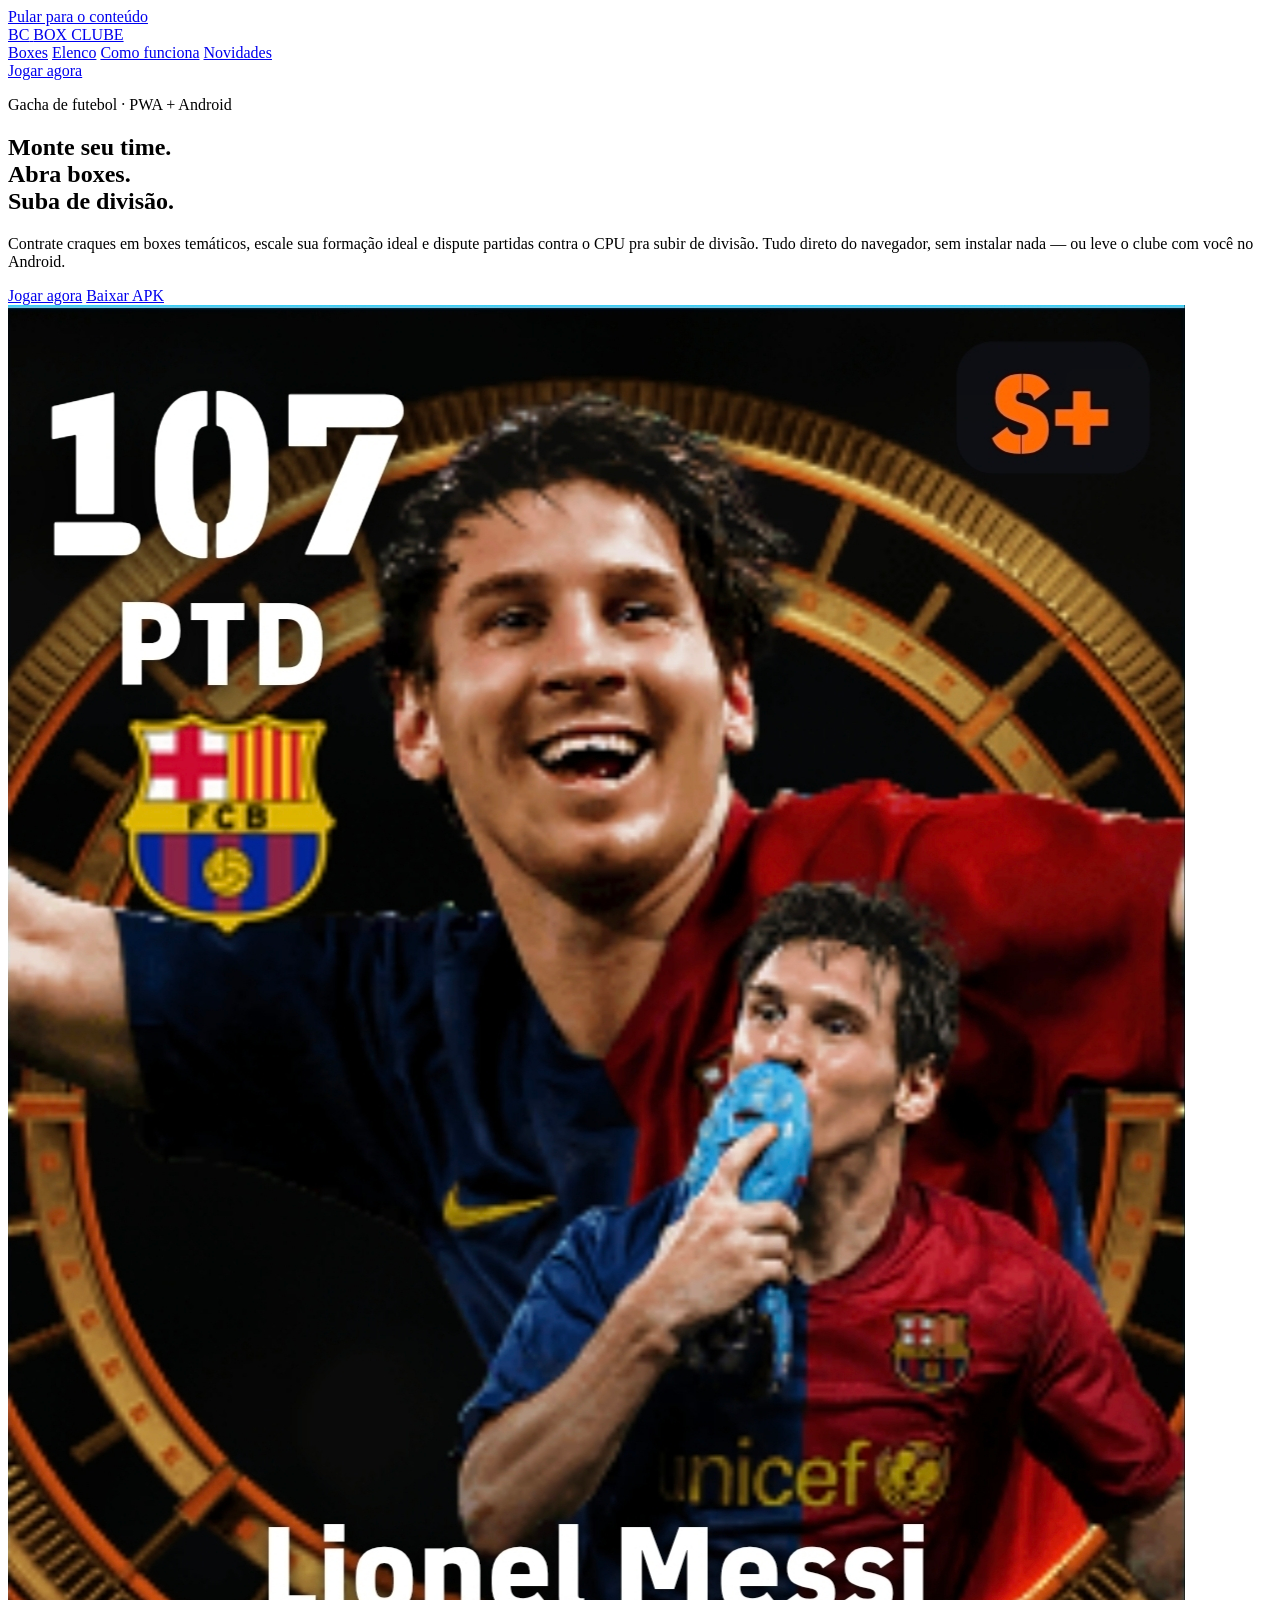
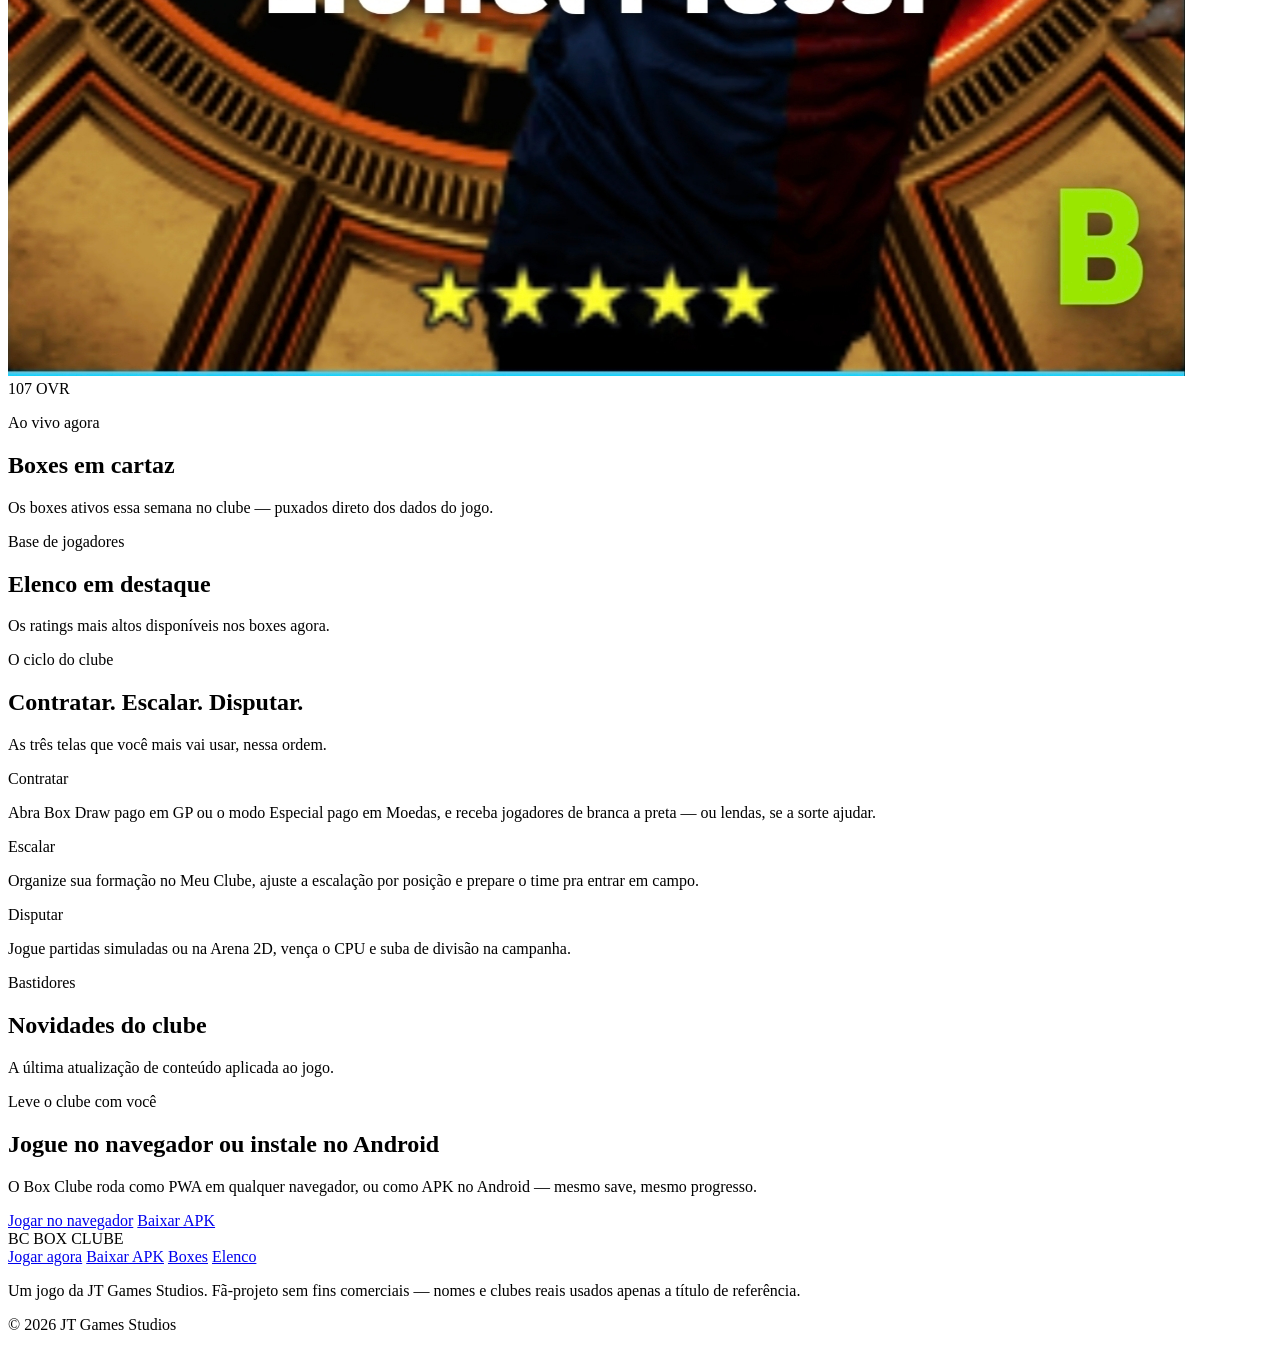
==== site/index.html @ 3d303e0d "Add files via upload" ====
<!DOCTYPE html>
<html lang="pt-BR">
<head>
<meta charset="UTF-8">
<meta name="viewport" content="width=device-width, initial-scale=1, viewport-fit=cover">
<title>Box Clube — Monte seu time, abra boxes, suba de divisão</title>
<meta name="description" content="Box Clube: o gacha de futebol na palma da sua mão. Abra boxes, monte seu elenco e suba de divisão contra o CPU.">

<meta property="og:type" content="website">
<meta property="og:title" content="Box Clube">
<meta property="og:description" content="Monte seu time, abra boxes e suba de divisão no Box Clube.">
<meta property="og:image" content="../assets/banner-home-evento-2d2.jpg">
<meta name="theme-color" content="#0A0F1F">

<link rel="stylesheet" href="css/site.css">
</head>
<body>

<a class="skip-link" href="#main">Pular para o conteúdo</a>

<header class="nav" id="siteNav">
  <div class="nav-inner">
    <a class="nav-logo" href="#top">
      <span class="nav-logo-mark">BC</span>
      <span class="nav-logo-text">BOX CLUBE</span>
    </a>
    <nav class="nav-links" aria-label="Navegação principal">
      <a href="#boxes">Boxes</a>
      <a href="#elenco">Elenco</a>
      <a href="#como-funciona">Como funciona</a>
      <a href="#novidades">Novidades</a>
    </nav>
    <a class="nav-cta" href="../index.html">Jogar agora</a>
  </div>
</header>

<main id="main">

  <!-- ================= HERO ================= -->
  <section class="hero" id="top">
    <div class="hero-glow" aria-hidden="true"></div>
    <div class="hero-inner">
      <div class="hero-copy">
        <p class="eyebrow">Gacha de futebol · PWA + Android</p>
        <h1 class="hero-title">Monte seu time.<br>Abra boxes.<br><span class="accent">Suba de divisão.</span></h1>
        <p class="hero-sub">Contrate craques em boxes temáticos, escale sua formação ideal e dispute partidas contra o CPU pra subir de divisão. Tudo direto do navegador, sem instalar nada — ou leve o clube com você no Android.</p>
        <div class="hero-actions">
          <a class="btn btn-primary" href="../index.html">Jogar agora</a>
          <a class="btn btn-ghost" href="#download">Baixar APK</a>
        </div>
      </div>

      <div class="hero-card-stage">
        <div class="hero-card" id="heroCard">
          <img id="heroCardImg" src="../assets/players/L. MESSI_BIGTIME_BCN_107.jpg" alt="Carta de destaque de um jogador do Box Clube">
          <div class="hero-card-sheen" aria-hidden="true"></div>
          <div class="hero-card-chip" id="heroCardChip">107 OVR</div>
        </div>
      </div>
    </div>
  </section>

  <!-- ================= BOXES AO VIVO ================= -->
  <section class="section" id="boxes">
    <div class="section-inner">
      <div class="section-head">
        <p class="eyebrow eyebrow-live"><span class="live-dot"></span>Ao vivo agora</p>
        <h2>Boxes em cartaz</h2>
        <p class="section-sub">Os boxes ativos essa semana no clube — puxados direto dos dados do jogo.</p>
      </div>
      <div class="box-rail" id="boxRail">
        <div class="skeleton-row" aria-hidden="true">
          <div class="skeleton-card"></div>
          <div class="skeleton-card"></div>
          <div class="skeleton-card"></div>
        </div>
      </div>
    </div>
  </section>

  <!-- ================= ELENCO ================= -->
  <section class="section section-alt" id="elenco">
    <div class="section-inner">
      <div class="section-head">
        <p class="eyebrow">Base de jogadores</p>
        <h2>Elenco em destaque</h2>
        <p class="section-sub">Os ratings mais altos disponíveis nos boxes agora.</p>
      </div>
      <div class="player-grid" id="playerGrid">
        <div class="skeleton-row" aria-hidden="true">
          <div class="skeleton-player"></div>
          <div class="skeleton-player"></div>
          <div class="skeleton-player"></div>
          <div class="skeleton-player"></div>
        </div>
      </div>
    </div>
  </section>

  <!-- ================= COMO FUNCIONA ================= -->
  <section class="section" id="como-funciona">
    <div class="section-inner">
      <div class="section-head">
        <p class="eyebrow">O ciclo do clube</p>
        <h2>Contratar. Escalar. Disputar.</h2>
        <p class="section-sub">As três telas que você mais vai usar, nessa ordem.</p>
      </div>
      <div class="steps">
        <div class="step-card">
          <span class="step-word">Contratar</span>
          <p>Abra Box Draw pago em GP ou o modo Especial pago em Moedas, e receba jogadores de branca a preta — ou lendas, se a sorte ajudar.</p>
        </div>
        <div class="step-card">
          <span class="step-word">Escalar</span>
          <p>Organize sua formação no Meu Clube, ajuste a escalação por posição e prepare o time pra entrar em campo.</p>
        </div>
        <div class="step-card">
          <span class="step-word">Disputar</span>
          <p>Jogue partidas simuladas ou na Arena 2D, vença o CPU e suba de divisão na campanha.</p>
        </div>
      </div>
    </div>
  </section>

  <!-- ================= NOVIDADES ================= -->
  <section class="section section-alt" id="novidades">
    <div class="section-inner">
      <div class="section-head">
        <p class="eyebrow">Bastidores</p>
        <h2>Novidades do clube</h2>
        <p class="section-sub">A última atualização de conteúdo aplicada ao jogo.</p>
      </div>
      <div class="news-card" id="newsCard">
        <div class="skeleton-news" aria-hidden="true"></div>
      </div>
    </div>
  </section>

  <!-- ================= DOWNLOAD ================= -->
  <section class="section download" id="download">
    <div class="section-inner download-inner">
      <div>
        <p class="eyebrow">Leve o clube com você</p>
        <h2>Jogue no navegador ou instale no Android</h2>
        <p class="section-sub">O Box Clube roda como PWA em qualquer navegador, ou como APK no Android — mesmo save, mesmo progresso.</p>
      </div>
      <div class="hero-actions">
        <a class="btn btn-primary" href="../index.html">Jogar no navegador</a>
        <a class="btn btn-ghost" href="../index.html">Baixar APK</a>
      </div>
    </div>
  </section>

</main>

<footer class="footer">
  <div class="footer-inner">
    <div class="footer-brand">
      <span class="nav-logo-mark">BC</span>
      <span class="nav-logo-text">BOX CLUBE</span>
    </div>
    <div class="footer-links">
      <a href="../index.html">Jogar agora</a>
      <a href="#download">Baixar APK</a>
      <a href="#boxes">Boxes</a>
      <a href="#elenco">Elenco</a>
    </div>
    <p class="footer-note">Um jogo da JT Games Studios. Fã-projeto sem fins comerciais — nomes e clubes reais usados apenas a título de referência.</p>
    <p class="footer-copy">© 2026 JT Games Studios</p>
  </div>
</footer>

<script src="js/site.js"></script>
</body>
</html>
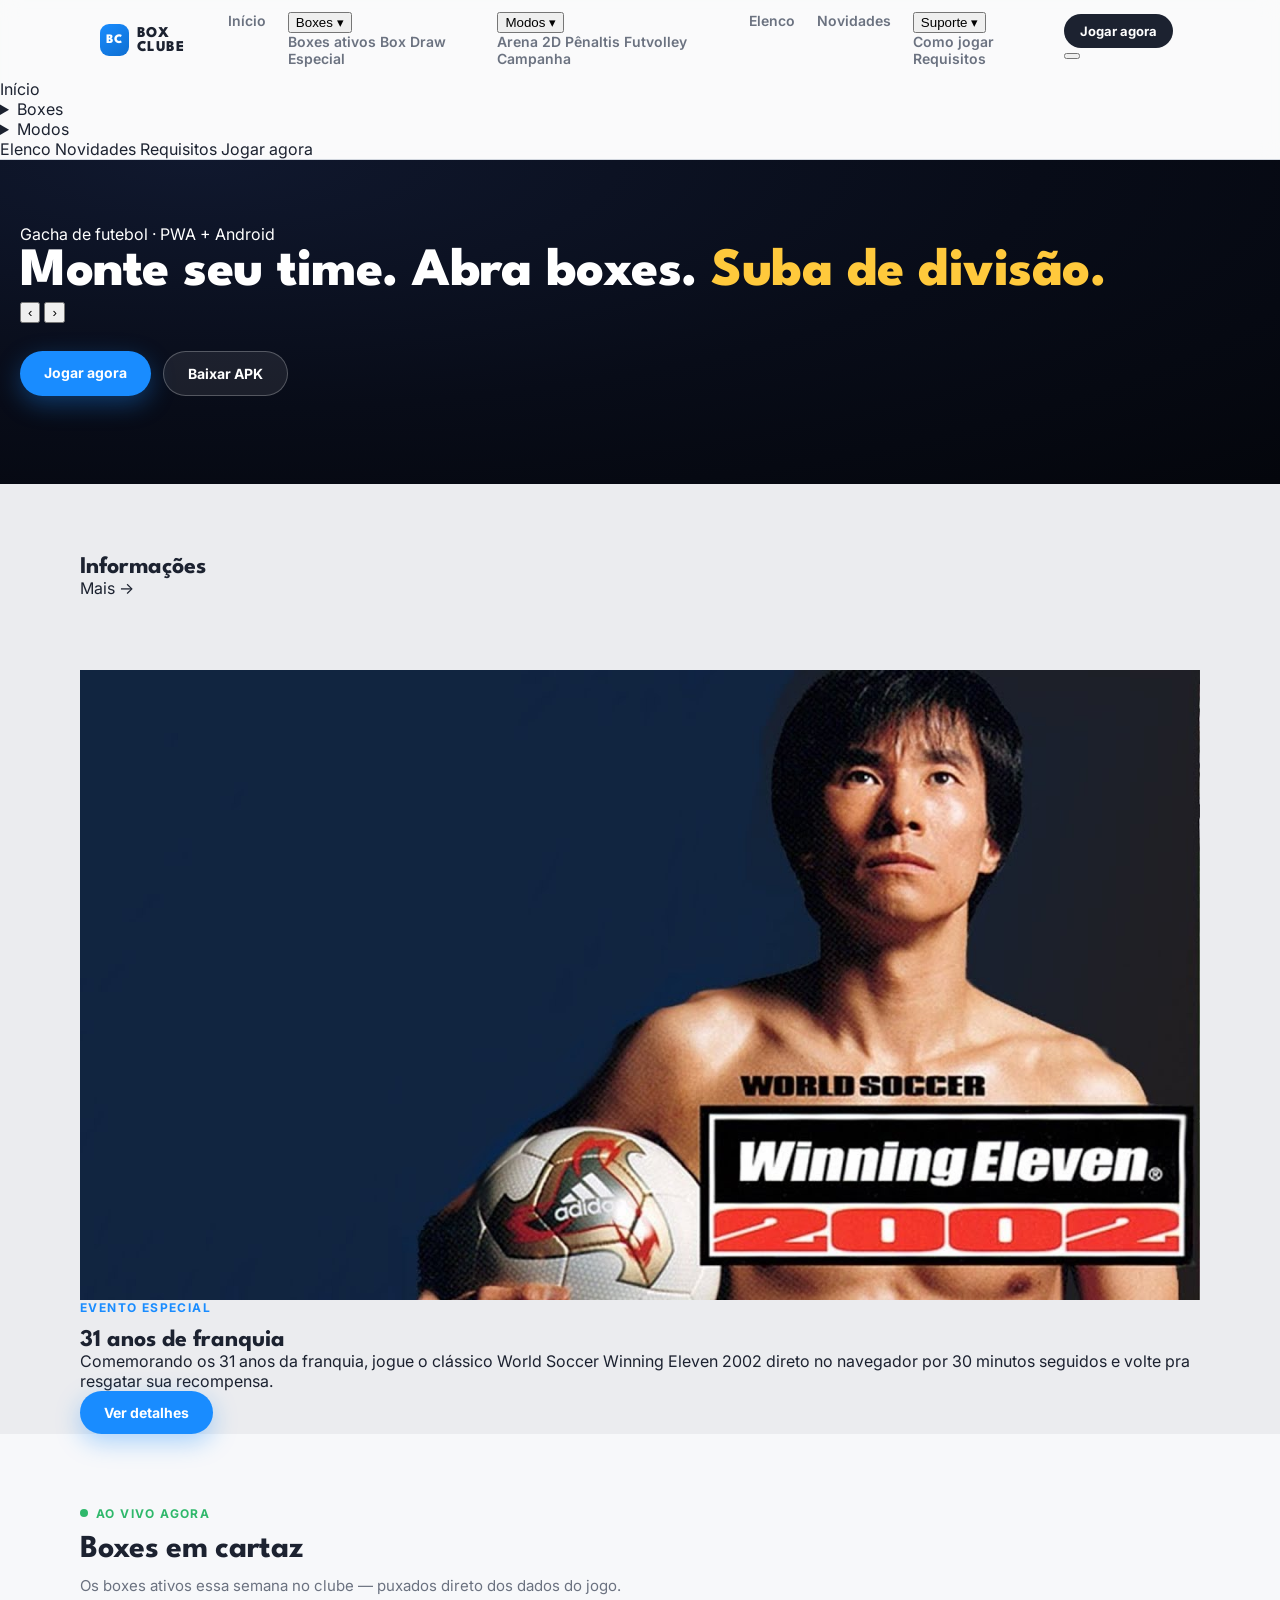
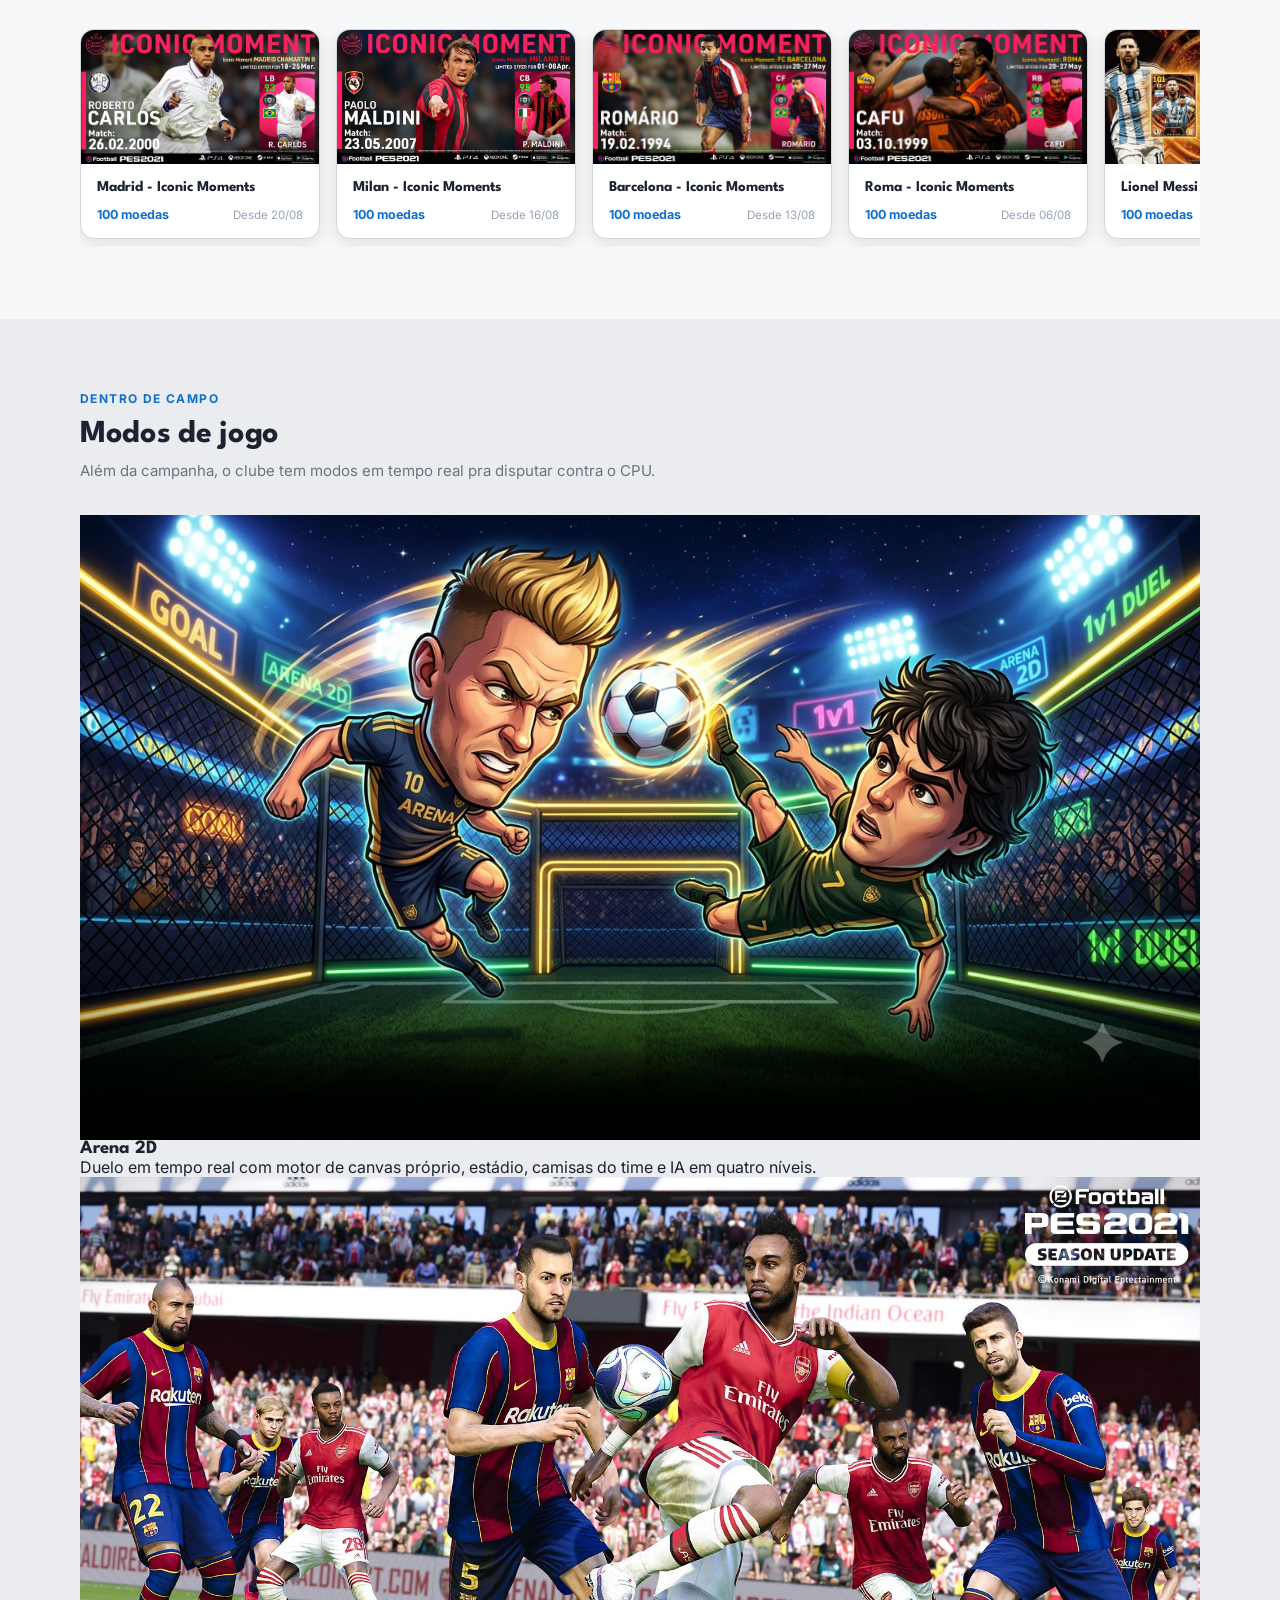
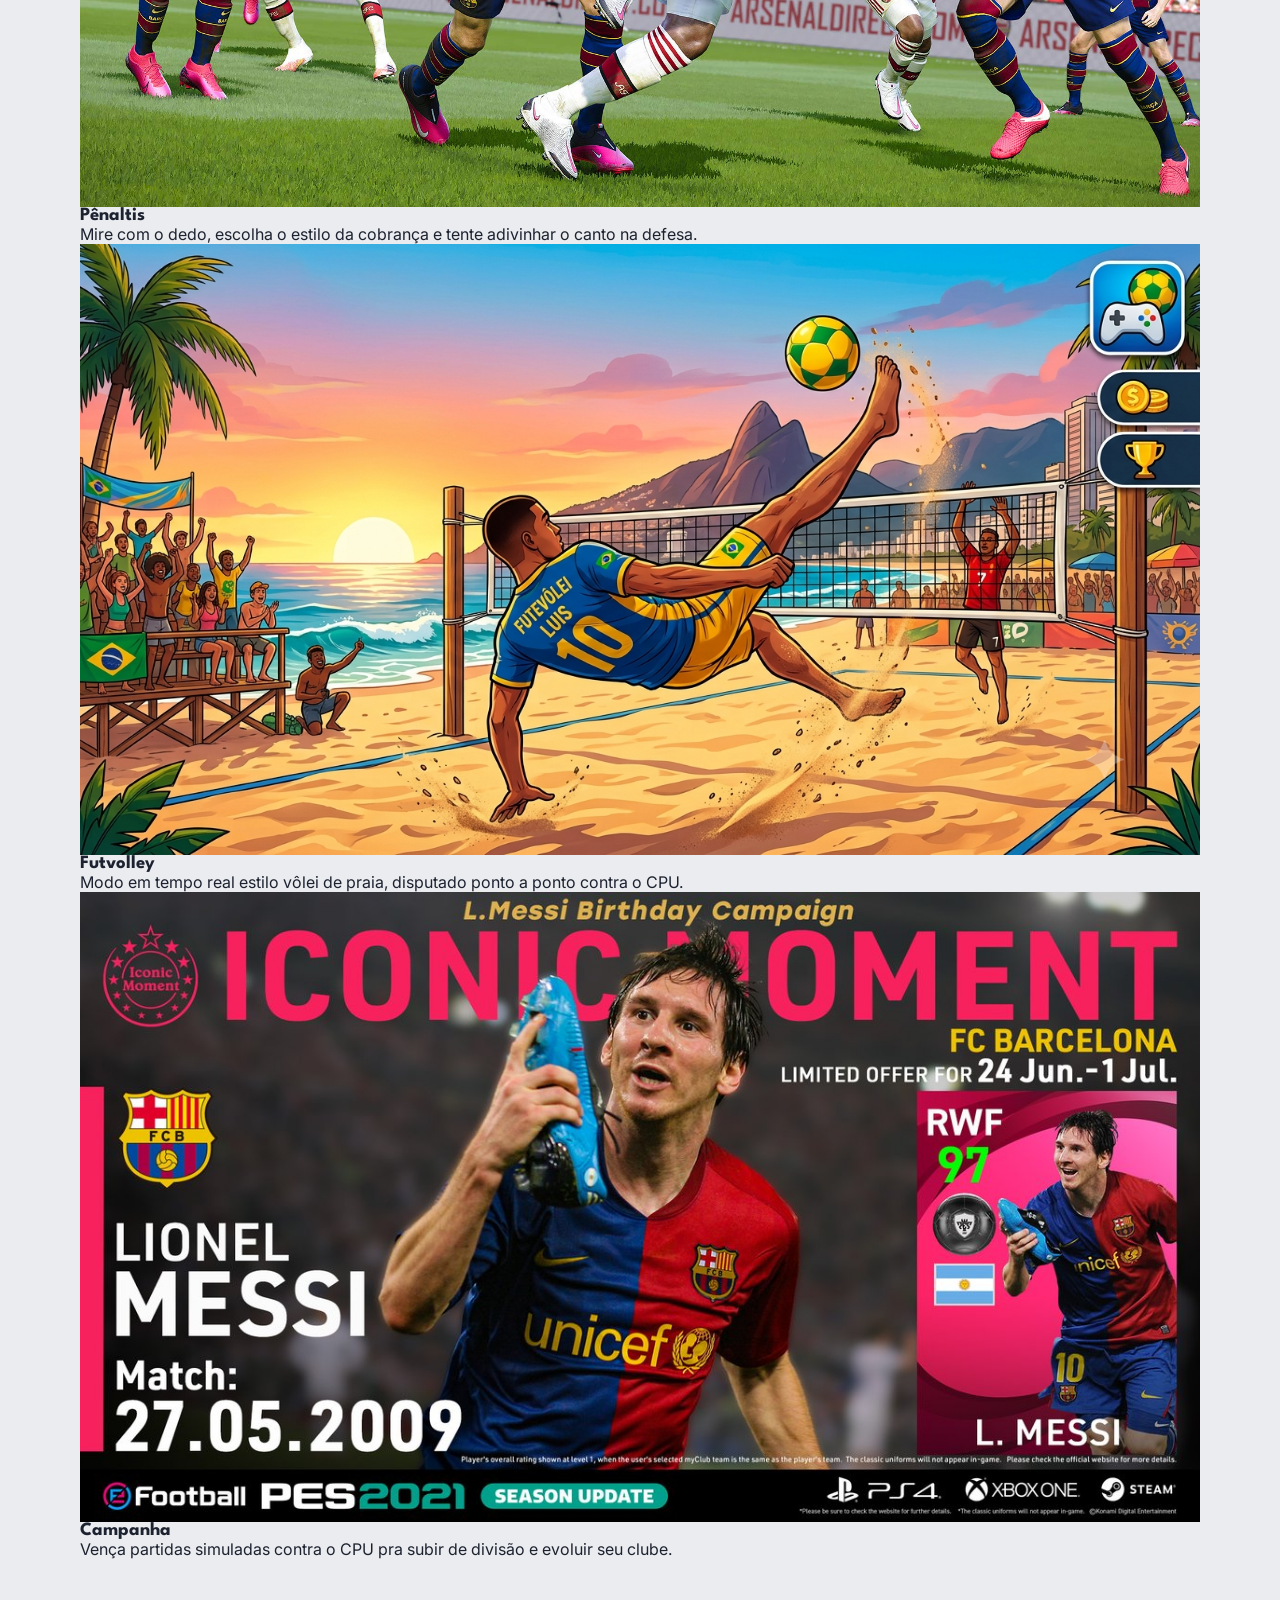
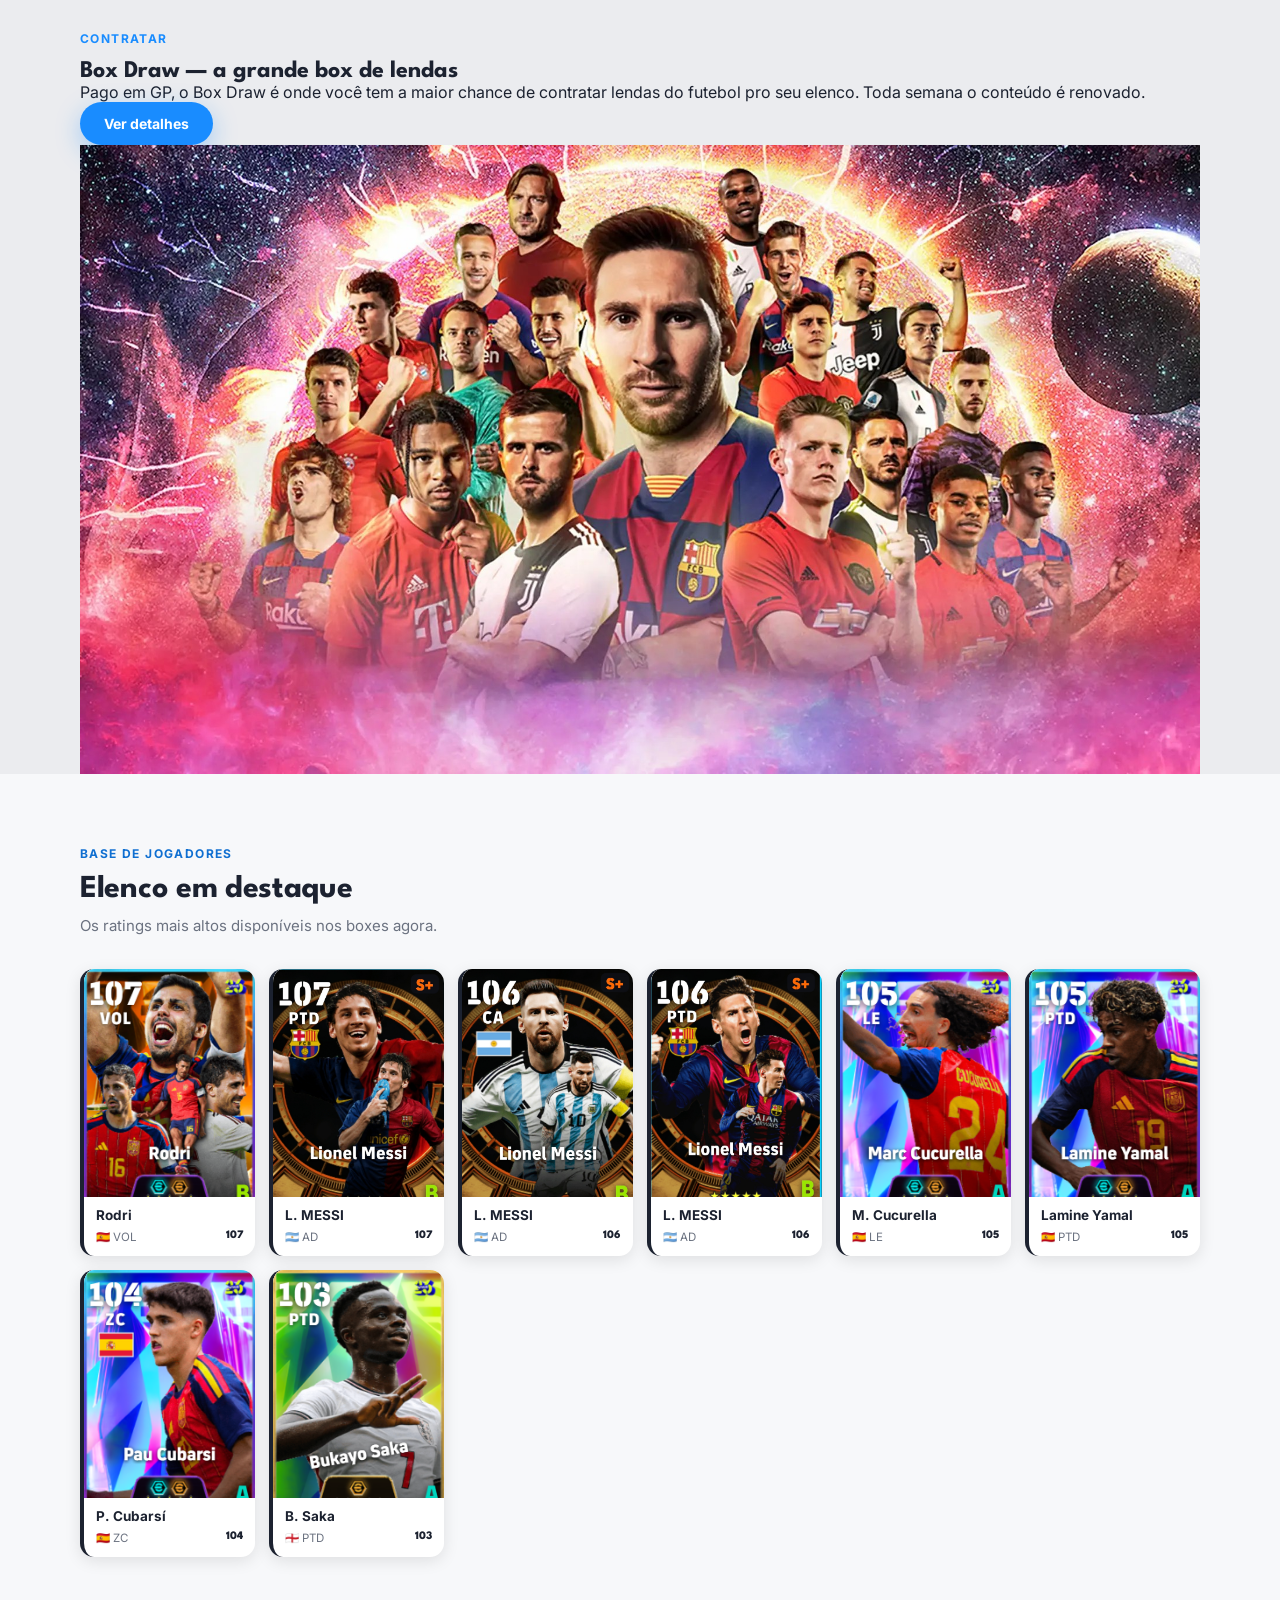
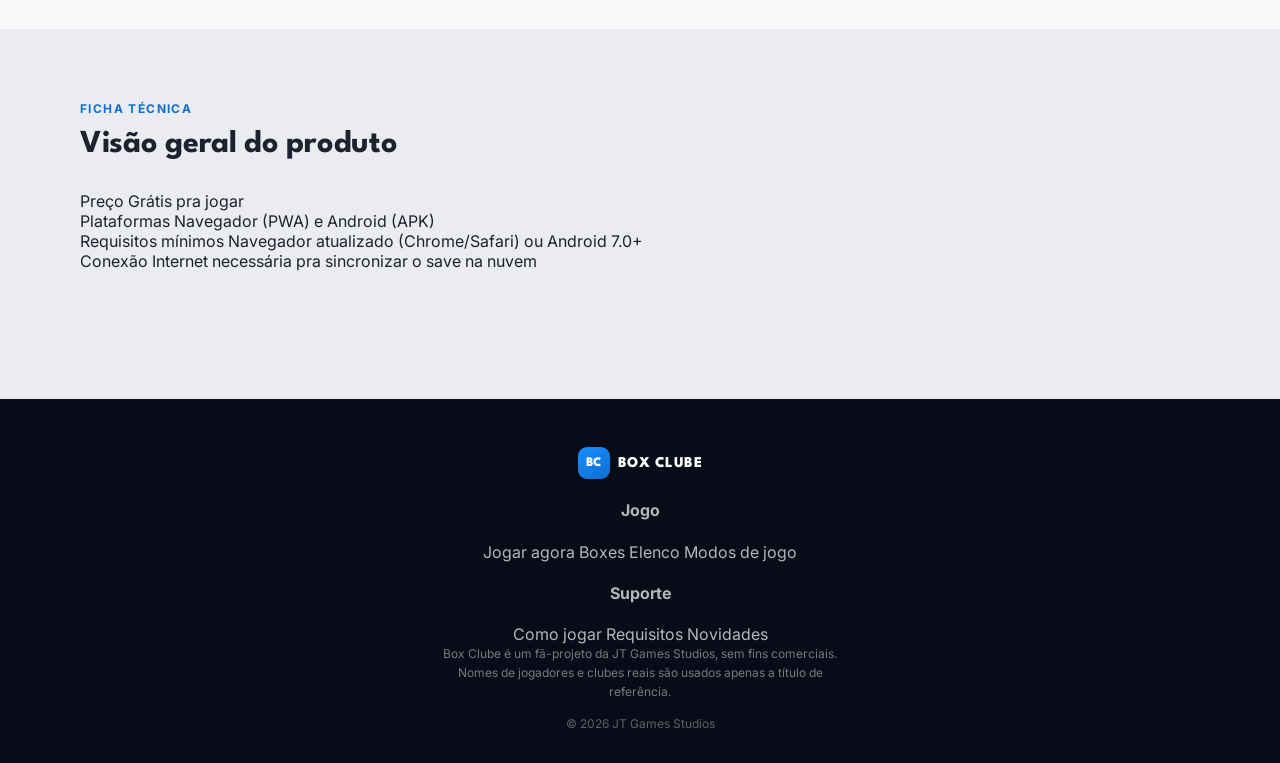
==== commit 817e0087: "Add files via upload" ====
--- a/site/index.html
+++ b/site/index.html
@@ -3,14 +3,14 @@
 <head>
 <meta charset="UTF-8">
 <meta name="viewport" content="width=device-width, initial-scale=1, viewport-fit=cover">
-<title>Box Clube — Monte seu time, abra boxes, suba de divisão</title>
+<title>Box Clube — site oficial</title>
 <meta name="description" content="Box Clube: o gacha de futebol na palma da sua mão. Abra boxes, monte seu elenco e suba de divisão contra o CPU.">
 
 <meta property="og:type" content="website">
 <meta property="og:title" content="Box Clube">
 <meta property="og:description" content="Monte seu time, abra boxes e suba de divisão no Box Clube.">
-<meta property="og:image" content="../assets/banner-home-evento-2d2.jpg">
-<meta name="theme-color" content="#0A0F1F">
+<meta property="og:image" content="../assets/banners/evento_pes31anos.jpg">
+<meta name="theme-color" content="#080C18">
 
 <link rel="stylesheet" href="css/site.css">
 </head>
@@ -18,50 +18,128 @@
 
 <a class="skip-link" href="#main">Pular para o conteúdo</a>
 
+<!-- ================= NAV ================= -->
 <header class="nav" id="siteNav">
   <div class="nav-inner">
     <a class="nav-logo" href="#top">
       <span class="nav-logo-mark">BC</span>
       <span class="nav-logo-text">BOX CLUBE</span>
     </a>
+
     <nav class="nav-links" aria-label="Navegação principal">
-      <a href="#boxes">Boxes</a>
+      <a href="#top">Início</a>
+
+      <div class="nav-drop">
+        <button class="nav-drop-btn" aria-expanded="false">Boxes <span class="caret">▾</span></button>
+        <div class="nav-drop-panel">
+          <a href="#boxes">Boxes ativos</a>
+          <a href="../index.html#screen-boxdraw">Box Draw</a>
+          <a href="../index.html#screen-especial">Especial</a>
+        </div>
+      </div>
+
+      <div class="nav-drop">
+        <button class="nav-drop-btn" aria-expanded="false">Modos <span class="caret">▾</span></button>
+        <div class="nav-drop-panel">
+          <a href="#modos">Arena 2D</a>
+          <a href="#modos">Pênaltis</a>
+          <a href="#modos">Futvolley</a>
+          <a href="#modos">Campanha</a>
+        </div>
+      </div>
+
       <a href="#elenco">Elenco</a>
-      <a href="#como-funciona">Como funciona</a>
-      <a href="#novidades">Novidades</a>
+      <a href="#informacoes">Novidades</a>
+
+      <div class="nav-drop">
+        <button class="nav-drop-btn" aria-expanded="false">Suporte <span class="caret">▾</span></button>
+        <div class="nav-drop-panel">
+          <a href="../index.html">Como jogar</a>
+          <a href="#produto">Requisitos</a>
+        </div>
+      </div>
     </nav>
-    <a class="nav-cta" href="../index.html">Jogar agora</a>
+
+    <div class="nav-actions">
+      <a class="nav-cta" href="../index.html">Jogar agora</a>
+      <button class="nav-burger" id="navBurger" aria-label="Abrir menu" aria-expanded="false">
+        <span></span><span></span><span></span>
+      </button>
+    </div>
+  </div>
+
+  <div class="nav-mobile" id="navMobile">
+    <a href="#top">Início</a>
+    <details><summary>Boxes</summary>
+      <a href="#boxes">Boxes ativos</a>
+      <a href="../index.html">Box Draw</a>
+      <a href="../index.html">Especial</a>
+    </details>
+    <details><summary>Modos</summary>
+      <a href="#modos">Arena 2D</a>
+      <a href="#modos">Pênaltis</a>
+      <a href="#modos">Futvolley</a>
+      <a href="#modos">Campanha</a>
+    </details>
+    <a href="#elenco">Elenco</a>
+    <a href="#informacoes">Novidades</a>
+    <a href="#produto">Requisitos</a>
+    <a class="nav-mobile-cta" href="../index.html">Jogar agora</a>
   </div>
 </header>
 
 <main id="main">
 
-  <!-- ================= HERO ================= -->
+  <!-- ================= HERO / CARROSSEL ================= -->
   <section class="hero" id="top">
-    <div class="hero-glow" aria-hidden="true"></div>
-    <div class="hero-inner">
-      <div class="hero-copy">
-        <p class="eyebrow">Gacha de futebol · PWA + Android</p>
-        <h1 class="hero-title">Monte seu time.<br>Abra boxes.<br><span class="accent">Suba de divisão.</span></h1>
-        <p class="hero-sub">Contrate craques em boxes temáticos, escale sua formação ideal e dispute partidas contra o CPU pra subir de divisão. Tudo direto do navegador, sem instalar nada — ou leve o clube com você no Android.</p>
-        <div class="hero-actions">
-          <a class="btn btn-primary" href="../index.html">Jogar agora</a>
-          <a class="btn btn-ghost" href="#download">Baixar APK</a>
-        </div>
-      </div>
-
-      <div class="hero-card-stage">
-        <div class="hero-card" id="heroCard">
-          <img id="heroCardImg" src="../assets/players/L. MESSI_BIGTIME_BCN_107.jpg" alt="Carta de destaque de um jogador do Box Clube">
-          <div class="hero-card-sheen" aria-hidden="true"></div>
-          <div class="hero-card-chip" id="heroCardChip">107 OVR</div>
-        </div>
+    <p class="hero-kicker">Gacha de futebol · PWA + Android</p>
+    <h1 class="hero-title">Monte seu time. Abra boxes. <span class="accent">Suba de divisão.</span></h1>
+
+    <div class="carousel" id="heroCarousel">
+      <div class="carousel-track" id="carouselTrack">
+        <div class="skeleton-slide" aria-hidden="true"></div>
+      </div>
+      <button class="carousel-arrow carousel-arrow-prev" id="carouselPrev" aria-label="Slide anterior">‹</button>
+      <button class="carousel-arrow carousel-arrow-next" id="carouselNext" aria-label="Próximo slide">›</button>
+      <div class="carousel-dots" id="carouselDots"></div>
+    </div>
+
+    <div class="hero-actions">
+      <a class="btn btn-primary" href="../index.html">Jogar agora</a>
+      <a class="btn btn-ghost" href="#produto">Baixar APK</a>
+    </div>
+  </section>
+
+  <!-- ================= INFORMAÇÕES ================= -->
+  <section class="section" id="informacoes">
+    <div class="section-inner">
+      <div class="section-head-row">
+        <h2>Informações</h2>
+        <a class="section-link" href="../index.html">Mais →</a>
+      </div>
+      <div class="news-list" id="newsList">
+        <div class="skeleton-news-row" aria-hidden="true"></div>
+      </div>
+    </div>
+  </section>
+
+  <!-- ================= SPOTLIGHT: PES 31 ANOS ================= -->
+  <section class="spotlight">
+    <div class="section-inner spotlight-inner">
+      <a class="spotlight-banner" href="../index.html">
+        <img src="../assets/banners/evento_pes31anos.jpg" alt="World Soccer Winning Eleven 2002 Online" loading="lazy">
+      </a>
+      <div class="spotlight-copy">
+        <p class="eyebrow">Evento especial</p>
+        <h2>31 anos de franquia</h2>
+        <p>Comemorando os 31 anos da franquia, jogue o clássico World Soccer Winning Eleven 2002 direto no navegador por 30 minutos seguidos e volte pra resgatar sua recompensa.</p>
+        <a class="btn btn-primary btn-sm" href="../index.html">Ver detalhes</a>
       </div>
     </div>
   </section>
 
   <!-- ================= BOXES AO VIVO ================= -->
-  <section class="section" id="boxes">
+  <section class="section section-alt" id="boxes">
     <div class="section-inner">
       <div class="section-head">
         <p class="eyebrow eyebrow-live"><span class="live-dot"></span>Ao vivo agora</p>
@@ -78,6 +156,62 @@
     </div>
   </section>
 
+  <!-- ================= MODOS DE JOGO ================= -->
+  <section class="section" id="modos">
+    <div class="section-inner">
+      <div class="section-head">
+        <p class="eyebrow">Dentro de campo</p>
+        <h2>Modos de jogo</h2>
+        <p class="section-sub">Além da campanha, o clube tem modos em tempo real pra disputar contra o CPU.</p>
+      </div>
+      <div class="mode-grid">
+        <div class="mode-card">
+          <img src="../assets/banners/banner-home-evento-2d.jpg" alt="Arena 2D" loading="lazy">
+          <div class="mode-card-body">
+            <h3>Arena 2D</h3>
+            <p>Duelo em tempo real com motor de canvas próprio, estádio, camisas do time e IA em quatro níveis.</p>
+          </div>
+        </div>
+        <div class="mode-card">
+          <img src="../assets/banners/banner-home-evento2.jpg" alt="Pênaltis" loading="lazy">
+          <div class="mode-card-body">
+            <h3>Pênaltis</h3>
+            <p>Mire com o dedo, escolha o estilo da cobrança e tente adivinhar o canto na defesa.</p>
+          </div>
+        </div>
+        <div class="mode-card">
+          <img src="../assets/banner-home-evento-2d2.jpg" alt="Futvolley" loading="lazy">
+          <div class="mode-card-body">
+            <h3>Futvolley</h3>
+            <p>Modo em tempo real estilo vôlei de praia, disputado ponto a ponto contra o CPU.</p>
+          </div>
+        </div>
+        <div class="mode-card">
+          <img src="../assets/banners/banner-contratar-especial.jpg" alt="Campanha" loading="lazy">
+          <div class="mode-card-body">
+            <h3>Campanha</h3>
+            <p>Vença partidas simuladas contra o CPU pra subir de divisão e evoluir seu clube.</p>
+          </div>
+        </div>
+      </div>
+    </div>
+  </section>
+
+  <!-- ================= SPOTLIGHT: BOX DRAW ================= -->
+  <section class="spotlight spotlight-alt">
+    <div class="section-inner spotlight-inner spotlight-inner-reverse">
+      <div class="spotlight-copy">
+        <p class="eyebrow">Contratar</p>
+        <h2>Box Draw — a grande box de lendas</h2>
+        <p>Pago em GP, o Box Draw é onde você tem a maior chance de contratar lendas do futebol pro seu elenco. Toda semana o conteúdo é renovado.</p>
+        <a class="btn btn-primary btn-sm" href="../index.html">Ver detalhes</a>
+      </div>
+      <a class="spotlight-banner" href="../index.html">
+        <img src="../assets/banners/banner-boxdraw.jpg" alt="Box Draw" loading="lazy">
+      </a>
+    </div>
+  </section>
+
   <!-- ================= ELENCO ================= -->
   <section class="section section-alt" id="elenco">
     <div class="section-inner">
@@ -97,56 +231,30 @@
     </div>
   </section>
 
-  <!-- ================= COMO FUNCIONA ================= -->
-  <section class="section" id="como-funciona">
-    <div class="section-inner">
-      <div class="section-head">
-        <p class="eyebrow">O ciclo do clube</p>
-        <h2>Contratar. Escalar. Disputar.</h2>
-        <p class="section-sub">As três telas que você mais vai usar, nessa ordem.</p>
-      </div>
-      <div class="steps">
-        <div class="step-card">
-          <span class="step-word">Contratar</span>
-          <p>Abra Box Draw pago em GP ou o modo Especial pago em Moedas, e receba jogadores de branca a preta — ou lendas, se a sorte ajudar.</p>
-        </div>
-        <div class="step-card">
-          <span class="step-word">Escalar</span>
-          <p>Organize sua formação no Meu Clube, ajuste a escalação por posição e prepare o time pra entrar em campo.</p>
-        </div>
-        <div class="step-card">
-          <span class="step-word">Disputar</span>
-          <p>Jogue partidas simuladas ou na Arena 2D, vença o CPU e suba de divisão na campanha.</p>
-        </div>
-      </div>
-    </div>
-  </section>
-
-  <!-- ================= NOVIDADES ================= -->
-  <section class="section section-alt" id="novidades">
-    <div class="section-inner">
-      <div class="section-head">
-        <p class="eyebrow">Bastidores</p>
-        <h2>Novidades do clube</h2>
-        <p class="section-sub">A última atualização de conteúdo aplicada ao jogo.</p>
-      </div>
-      <div class="news-card" id="newsCard">
-        <div class="skeleton-news" aria-hidden="true"></div>
-      </div>
-    </div>
-  </section>
-
-  <!-- ================= DOWNLOAD ================= -->
-  <section class="section download" id="download">
-    <div class="section-inner download-inner">
-      <div>
-        <p class="eyebrow">Leve o clube com você</p>
-        <h2>Jogue no navegador ou instale no Android</h2>
-        <p class="section-sub">O Box Clube roda como PWA em qualquer navegador, ou como APK no Android — mesmo save, mesmo progresso.</p>
-      </div>
-      <div class="hero-actions">
-        <a class="btn btn-primary" href="../index.html">Jogar no navegador</a>
-        <a class="btn btn-ghost" href="../index.html">Baixar APK</a>
+  <!-- ================= VISÃO GERAL DO PRODUTO ================= -->
+  <section class="section" id="produto">
+    <div class="section-inner">
+      <div class="section-head">
+        <p class="eyebrow">Ficha técnica</p>
+        <h2>Visão geral do produto</h2>
+      </div>
+      <div class="product-table">
+        <div class="product-row">
+          <span class="product-label">Preço</span>
+          <span class="product-value">Grátis pra jogar</span>
+        </div>
+        <div class="product-row">
+          <span class="product-label">Plataformas</span>
+          <span class="product-value">Navegador (PWA) e Android (APK)</span>
+        </div>
+        <div class="product-row">
+          <span class="product-label">Requisitos mínimos</span>
+          <span class="product-value">Navegador atualizado (Chrome/Safari) ou Android 7.0+</span>
+        </div>
+        <div class="product-row">
+          <span class="product-label">Conexão</span>
+          <span class="product-value">Internet necessária pra sincronizar o save na nuvem</span>
+        </div>
       </div>
     </div>
   </section>
@@ -155,17 +263,28 @@
 
 <footer class="footer">
   <div class="footer-inner">
-    <div class="footer-brand">
-      <span class="nav-logo-mark">BC</span>
-      <span class="nav-logo-text">BOX CLUBE</span>
-    </div>
-    <div class="footer-links">
-      <a href="../index.html">Jogar agora</a>
-      <a href="#download">Baixar APK</a>
-      <a href="#boxes">Boxes</a>
-      <a href="#elenco">Elenco</a>
-    </div>
-    <p class="footer-note">Um jogo da JT Games Studios. Fã-projeto sem fins comerciais — nomes e clubes reais usados apenas a título de referência.</p>
+    <div class="footer-top">
+      <div class="footer-brand">
+        <span class="nav-logo-mark">BC</span>
+        <span class="nav-logo-text">BOX CLUBE</span>
+      </div>
+      <div class="footer-cols">
+        <div class="footer-col">
+          <h4>Jogo</h4>
+          <a href="../index.html">Jogar agora</a>
+          <a href="#boxes">Boxes</a>
+          <a href="#elenco">Elenco</a>
+          <a href="#modos">Modos de jogo</a>
+        </div>
+        <div class="footer-col">
+          <h4>Suporte</h4>
+          <a href="../index.html">Como jogar</a>
+          <a href="#produto">Requisitos</a>
+          <a href="#informacoes">Novidades</a>
+        </div>
+      </div>
+    </div>
+    <p class="footer-note">Box Clube é um fã-projeto da JT Games Studios, sem fins comerciais. Nomes de jogadores e clubes reais são usados apenas a título de referência.</p>
     <p class="footer-copy">© 2026 JT Games Studios</p>
   </div>
 </footer>
--- a/site/css/site.css
+++ b/site/css/site.css
@@ -0,0 +1,289 @@
+/* =========================================================
+   BOX CLUBE — site institucional
+   Reaproveita os design tokens do app (azul de marca eFootball,
+   League Spartan + Inter) e soma um hero "noite de estádio"
+   com o cartão holográfico como elemento de assinatura.
+   ========================================================= */
+@import url('https://fonts.googleapis.com/css2?family=League+Spartan:wght@500;600;700;800&family=Inter:wght@400;500;600;700;800&display=swap');
+
+:root{
+  --bg:            #EBECEF;
+  --surface:       #FFFFFF;
+  --surface-2:     #F7F8FA;
+  --border:        #D1D6DE;
+  --text:          #1C2230;
+  --text-muted:    #6B7280;
+  --text-dim:      #98A2B3;
+
+  --brand:         #198CFF;
+  --brand-dim:     #0F6FD1;
+  --brand-light:   #E7F3FF;
+
+  --gold:          #FFC93C;
+  --silver:        #B9C2CE;
+  --common:        #8FB7D9;
+  --legend:        #7C4DFF;
+  --turf:          #2FB86B;
+
+  --night:         #080C18;
+  --night-2:       #10182E;
+  --night-border:  rgba(255,255,255,0.10);
+
+  --radius-sm: 8px;
+  --radius-md: 14px;
+  --radius-lg: 22px;
+
+  --font-display: 'League Spartan', sans-serif;
+  --font-body: 'Inter', sans-serif;
+
+  --shadow-card: 0 4px 16px rgba(0,0,0,0.10);
+  --shadow-card-hover: 0 10px 28px rgba(0,0,0,0.16);
+}
+
+*{ box-sizing:border-box; }
+html{ scroll-behavior:smooth; -webkit-text-size-adjust:100%; }
+body{
+  margin:0;
+  background:var(--bg);
+  color:var(--text);
+  font-family:var(--font-body);
+  -webkit-font-smoothing:antialiased;
+  overflow-x:hidden;
+}
+img{ max-width:100%; display:block; }
+a{ color:inherit; text-decoration:none; }
+h1,h2,h3{ font-family:var(--font-display); margin:0; }
+p{ margin:0; }
+::selection{ background:var(--brand); color:#fff; }
+:focus-visible{ outline:2px solid var(--brand); outline-offset:2px; }
+@media (prefers-reduced-motion: reduce){
+  *{ animation-duration:0.001ms !important; transition-duration:0.001ms !important; }
+}
+
+.skip-link{
+  position:absolute; left:-9999px; top:0; z-index:200;
+  background:var(--brand); color:#fff; padding:10px 16px; border-radius:0 0 8px 0;
+}
+.skip-link:focus{ left:0; }
+
+/* ---------- NAV ---------- */
+.nav{
+  position:sticky; top:0; z-index:100;
+  background:rgba(255,255,255,0.72);
+  backdrop-filter:blur(10px); -webkit-backdrop-filter:blur(10px);
+  border-bottom:1px solid var(--border);
+}
+.nav-inner{
+  max-width:1120px; margin:0 auto; padding:12px 20px;
+  display:flex; align-items:center; justify-content:space-between; gap:16px;
+}
+.nav-logo{ display:flex; align-items:center; gap:8px; font-family:var(--font-display); }
+.nav-logo-mark{
+  display:inline-flex; align-items:center; justify-content:center;
+  width:32px; height:32px; border-radius:9px;
+  background:linear-gradient(145deg, var(--brand), var(--brand-dim));
+  color:#fff; font-weight:800; font-size:13px; letter-spacing:0.5px;
+}
+.nav-logo-text{ font-weight:800; font-size:15px; letter-spacing:0.5px; }
+.nav-links{ display:flex; gap:22px; font-size:14px; font-weight:600; color:var(--text-muted); }
+.nav-links a:hover{ color:var(--text); }
+.nav-cta{
+  background:var(--text); color:#fff; padding:9px 16px; border-radius:999px;
+  font-size:13px; font-weight:700; white-space:nowrap;
+  transition:transform 0.15s ease, background 0.15s ease;
+}
+.nav-cta:hover{ background:var(--brand-dim); transform:translateY(-1px); }
+@media (max-width:720px){ .nav-links{ display:none; } }
+
+/* ---------- HERO ---------- */
+.hero{
+  position:relative;
+  background:radial-gradient(120% 140% at 15% 0%, var(--night-2) 0%, var(--night) 55%, #04060c 100%);
+  color:#fff;
+  overflow:hidden;
+  padding:64px 20px 88px;
+}
+.hero-glow{
+  position:absolute; inset:-20% -10% auto -10%; height:70%;
+  background:radial-gradient(closest-side, rgba(25,140,255,0.30), transparent 70%);
+  filter:blur(10px);
+  pointer-events:none;
+}
+.hero-inner{
+  position:relative; max-width:1120px; margin:0 auto;
+  display:grid; grid-template-columns:1.1fr 0.9fr; gap:48px; align-items:center;
+}
+.eyebrow{
+  font-size:12px; font-weight:700; letter-spacing:1.4px; text-transform:uppercase;
+  color:var(--brand); margin-bottom:14px; display:flex; align-items:center; gap:8px;
+}
+.hero .eyebrow{ color:#7FC1FF; }
+.hero-title{
+  font-size:clamp(34px, 5vw, 54px); line-height:1.05; font-weight:800; letter-spacing:-0.5px;
+}
+.hero-title .accent{ color:var(--gold); }
+.hero-sub{
+  margin-top:20px; max-width:46ch; font-size:16px; line-height:1.6;
+  color:rgba(255,255,255,0.72);
+}
+.hero-actions{ display:flex; gap:12px; margin-top:28px; flex-wrap:wrap; }
+.btn{
+  padding:13px 24px; border-radius:999px; font-weight:700; font-size:14px;
+  transition:transform 0.15s ease, box-shadow 0.15s ease, background 0.15s ease;
+  display:inline-block;
+}
+.btn-primary{ background:var(--brand); color:#fff; box-shadow:0 8px 24px rgba(25,140,255,0.35); }
+.btn-primary:hover{ background:var(--brand-dim); transform:translateY(-2px); }
+.btn-ghost{ background:rgba(255,255,255,0.08); color:#fff; border:1px solid rgba(255,255,255,0.25); }
+.btn-ghost:hover{ background:rgba(255,255,255,0.16); transform:translateY(-2px); }
+
+/* Signature element: holographic tilting card */
+.hero-card-stage{ display:flex; justify-content:center; perspective:1200px; }
+.hero-card{
+  position:relative; width:min(78vw, 280px); aspect-ratio:3/4;
+  border-radius:18px; overflow:hidden;
+  box-shadow:0 30px 60px rgba(0,0,0,0.55), 0 0 0 1px rgba(255,255,255,0.08);
+  transform:rotateY(-10deg) rotateX(4deg);
+  transition:transform 0.15s ease-out;
+  will-change:transform;
+}
+.hero-card img{ width:100%; height:100%; object-fit:cover; }
+.hero-card-sheen{
+  position:absolute; inset:0;
+  background:linear-gradient(115deg, transparent 20%, rgba(255,255,255,0.35) 35%, transparent 50%);
+  background-size:220% 220%;
+  background-position:120% 0%;
+  mix-blend-mode:overlay;
+  animation:sheen-sweep 4.5s ease-in-out infinite;
+}
+@keyframes sheen-sweep{
+  0%, 100%{ background-position:130% -30%; }
+  50%{ background-position:-30% 130%; }
+}
+.hero-card-chip{
+  position:absolute; top:12px; left:12px;
+  background:rgba(8,12,24,0.7); backdrop-filter:blur(4px);
+  color:var(--gold); font-family:var(--font-display); font-weight:800; font-size:13px;
+  padding:5px 12px; border-radius:999px; border:1px solid rgba(255,201,60,0.4);
+}
+@media (max-width:860px){
+  .hero-inner{ grid-template-columns:1fr; text-align:left; }
+  .hero-card-stage{ margin-top:8px; }
+  .hero-card{ transform:none; }
+  .hero-card-sheen{ animation-duration:6s; }
+}
+
+/* ---------- SECTIONS ---------- */
+.section{ padding:72px 20px; }
+.section-alt{ background:var(--surface-2); }
+.section-inner{ max-width:1120px; margin:0 auto; }
+.section-head{ max-width:60ch; margin-bottom:32px; }
+.section-head .eyebrow{ color:var(--brand-dim); }
+.section-head h2{ font-size:clamp(24px, 3.2vw, 32px); font-weight:700; letter-spacing:-0.3px; }
+.section-sub{ margin-top:10px; color:var(--text-muted); font-size:15px; line-height:1.55; }
+
+.eyebrow-live{ color:var(--turf) !important; }
+.live-dot{
+  width:8px; height:8px; border-radius:50%; background:var(--turf);
+  box-shadow:0 0 0 rgba(47,184,107,0.5); animation:live-pulse 1.8s ease-out infinite;
+}
+@keyframes live-pulse{
+  0%{ box-shadow:0 0 0 0 rgba(47,184,107,0.45); }
+  70%{ box-shadow:0 0 0 8px rgba(47,184,107,0); }
+  100%{ box-shadow:0 0 0 0 rgba(47,184,107,0); }
+}
+
+/* ---------- BOX RAIL ---------- */
+.box-rail{
+  display:flex; gap:16px; overflow-x:auto; padding-bottom:8px; scroll-snap-type:x mandatory;
+  -webkit-overflow-scrolling:touch;
+}
+.box-rail::-webkit-scrollbar{ height:8px; }
+.box-rail::-webkit-scrollbar-thumb{ background:var(--border); border-radius:8px; }
+.box-card{
+  scroll-snap-align:start; flex:0 0 auto; width:240px;
+  background:var(--surface); border:1px solid var(--border); border-radius:var(--radius-md);
+  overflow:hidden; box-shadow:var(--shadow-card); transition:transform 0.15s ease, box-shadow 0.15s ease;
+}
+.box-card:hover{ transform:translateY(-3px); box-shadow:var(--shadow-card-hover); }
+.box-card-banner{ width:100%; aspect-ratio:16/9; object-fit:cover; background:var(--surface-2); }
+.box-card-body{ padding:14px 16px 16px; }
+.box-card-name{ font-family:var(--font-display); font-weight:700; font-size:15px; line-height:1.3; }
+.box-card-meta{ display:flex; justify-content:space-between; align-items:center; margin-top:10px; }
+.box-card-price{ font-size:12.5px; font-weight:700; color:var(--brand-dim); }
+.box-card-date{ font-size:11.5px; color:var(--text-dim); }
+.box-rail-empty{ color:var(--text-muted); font-size:14px; }
+
+/* ---------- PLAYER GRID ---------- */
+.player-grid{
+  display:grid; grid-template-columns:repeat(auto-fill, minmax(150px, 1fr)); gap:14px;
+}
+.player-card{
+  background:var(--surface); border-radius:var(--radius-md); overflow:hidden;
+  box-shadow:var(--shadow-card); border-left:4px solid var(--common);
+  transition:transform 0.15s ease, box-shadow 0.15s ease;
+}
+.player-card:hover{ transform:translateY(-3px); box-shadow:var(--shadow-card-hover); }
+.player-card.rarity-preta{ border-left-color:#1C2230; }
+.player-card.rarity-dourada{ border-left-color:var(--gold); }
+.player-card.rarity-prata{ border-left-color:var(--silver); }
+.player-card.rarity-branca{ border-left-color:var(--common); }
+.player-card-img-wrap{ width:100%; aspect-ratio:3/4; background:var(--surface-2); overflow:hidden; }
+.player-card-img-wrap img{ width:100%; height:100%; object-fit:cover; object-position:top; }
+.player-card-body{ padding:10px 12px 12px; }
+.player-card-name{ font-size:13.5px; font-weight:700; line-height:1.25; }
+.player-card-meta{ display:flex; justify-content:space-between; margin-top:6px; font-size:11.5px; color:var(--text-muted); }
+.player-card-ovr{ font-family:var(--font-display); font-weight:800; color:var(--text); }
+
+/* ---------- STEPS ---------- */
+.steps{ display:grid; grid-template-columns:repeat(3, 1fr); gap:20px; }
+.step-card{
+  background:var(--surface); border:1px solid var(--border); border-radius:var(--radius-lg);
+  padding:26px 22px; box-shadow:var(--shadow-card);
+}
+.step-word{
+  display:inline-block; font-family:var(--font-display); font-weight:800; font-size:20px;
+  color:var(--brand-dim); margin-bottom:12px;
+}
+.step-card p{ font-size:14.5px; line-height:1.6; color:var(--text-muted); }
+@media (max-width:820px){ .steps{ grid-template-columns:1fr; } }
+
+/* ---------- NEWS ---------- */
+.news-card{
+  background:var(--surface); border:1px solid var(--border); border-radius:var(--radius-lg);
+  padding:26px; box-shadow:var(--shadow-card);
+  display:flex; align-items:center; justify-content:space-between; gap:20px; flex-wrap:wrap;
+}
+.news-version{ font-family:var(--font-display); font-weight:800; font-size:15px; color:var(--brand-dim); }
+.news-title{ font-size:19px; font-weight:700; margin-top:4px; }
+.news-date{ font-size:13px; color:var(--text-dim); margin-top:6px; }
+.news-count{
+  background:var(--brand-light); color:var(--brand-dim); font-weight:700; font-size:13px;
+  padding:8px 16px; border-radius:999px; white-space:nowrap;
+}
+
+/* ---------- DOWNLOAD ---------- */
+.download-inner{
+  display:flex; align-items:center; justify-content:space-between; gap:32px; flex-wrap:wrap;
+}
+.download{ background:var(--night); color:#fff; border-radius:var(--radius-lg); margin:0 20px 0; }
+.download .section-inner{ padding:8px 12px; }
+.download .eyebrow{ color:#7FC1FF; }
+.download .section-sub{ color:rgba(255,255,255,0.68); }
+.download h2{ font-size:clamp(22px,3vw,28px); font-weight:700; max-width:26ch; }
+
+/* ---------- SKELETONS ---------- */
+.skeleton-row{ display:flex; gap:16px; overflow:hidden; }
+.skeleton-card{ width:240px; height:210px; border-radius:var(--radius-md); background:linear-gradient(90deg,var(--surface-2) 25%,var(--border) 37%,var(--surface-2) 63%); background-size:400% 100%; animation:shimmer 1.4s ease infinite; flex:0 0 auto; }
+.skeleton-player{ width:150px; height:210px; border-radius:var(--radius-md); background:linear-gradient(90deg,var(--surface) 25%,var(--surface-2) 37%,var(--surface) 63%); background-size:400% 100%; animation:shimmer 1.4s ease infinite; flex:0 0 auto; }
+.skeleton-news{ width:100%; height:64px; border-radius:var(--radius-md); background:linear-gradient(90deg,var(--surface-2) 25%,var(--border) 37%,var(--surface-2) 63%); background-size:400% 100%; animation:shimmer 1.4s ease infinite; }
+@keyframes shimmer{ 0%{ background-position:100% 0; } 100%{ background-position:-100% 0; } }
+
+/* ---------- FOOTER ---------- */
+.footer{ background:var(--night); color:rgba(255,255,255,0.7); padding:48px 20px 32px; margin-top:56px; }
+.footer-inner{ max-width:1120px; margin:0 auto; text-align:center; }
+.footer-brand{ display:flex; align-items:center; justify-content:center; gap:8px; font-family:var(--font-display); font-weight:800; color:#fff; }
+.footer-links{ display:flex; justify-content:center; gap:20px; margin:20px 0; font-size:13.5px; font-weight:600; flex-wrap:wrap; }
+.footer-links a:hover{ color:#fff; }
+.footer-note{ font-size:12px; max-width:52ch; margin:0 auto; line-height:1.6; color:rgba(255,255,255,0.45); }
+.footer-copy{ font-size:12px; margin-top:14px; color:rgba(255,255,255,0.35); }
